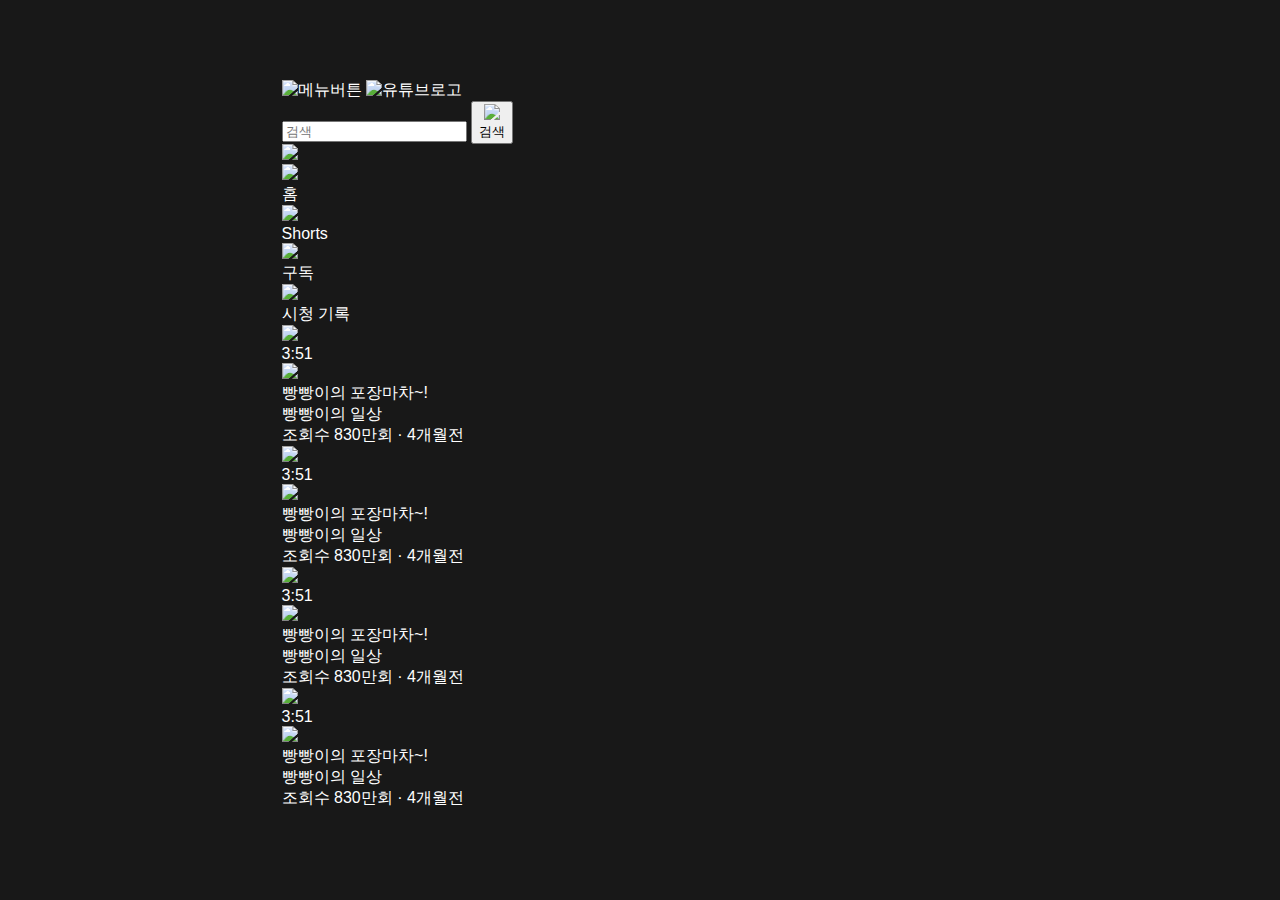
==== index2.html @ 065a7c96 "Add files via upload" ====
<!DOCTYPE html>
<html lang="en">
    <head>
        <meta charset="UTF-8">
        <meta name="viewport" content="width=device-width, initial-scale=1.0">
        <title>Youtube Clone</title>
        <!-- 
            * link tag : 현재 문서에 외부 리소스를 연결할 때 사용.
                         스타일 시트 연결 시 많이 사용.
         -->
        <link rel="stylesheet" href="assets/style/header.css" />
        <link rel="stylesheet" href="assets/style/sidebar.css" />
        <link rel="stylesheet" href="assets/style/video.css" />

        <style>
            body {
                    margin:0;
                    
                    background-color: #181818;
                    color: white;

                    padding-top: 80px;
                    padding-left: 22%;
                    padding-right: 22px;
                    font-family: 'Noto Sans KR', sans-serif;                    
                 }
            p { margin: 0; }
        </style>
    </head>
    <body>
        <!-- 시맨틱 태그 : 의미를 부여한 태그 -->
        <!-- 
            * header tag : 페이지 상단에 소개 및 탐색에 도움을 주는 콘텐츠 영역 
                           제목/로고/검색 등 표시(작성)
        -->
        <header class="header">
            <div class="left-section">
                <img class="hambuger-menu" src="assets/icon/hamburger-menu-icon.svg" alt="메뉴버튼" />
                <img class="youtube-logo" src="assets/icon/youtube-logo-icon.svg" alt="유튜브로고" />
            </div>
            <div class="middle-section">
                <input type="text" class="search-bar" placeholder="검색" />
                <button class="search-button">
                    <img class="search-icon" src="assets/icon/search-icon.svg" />
                    <div class="tooltip">검색</div>
                </button>
            </div>
            <div class="right-section">
                <img class="user-icon" src="assets/icon/user-icon.svg" />
            </div>
        </header>
        <!--
            * nav(navigation) tag : 다른 페이지 연결을 의미
                                    메뉴/목차/색인 등에 사용
        -->
        <nav class="sidebar">
            <div class="sidebar-link">
                <img class="home-icon" src="assets/icon/home-icon.svg" />
                <div>홈</div>
            </div>
            <div class="sidebar-link">
                <img class="shorts-icon" src="assets/icon/shorts-icon.svg" />
                <div>Shorts</div>
            </div>
            <div class="sidebar-link">
                <img class="subs-icon" src="assets/icon/subs-icon.svg" />
                <div>구독</div>
            </div>
            <div class="sidebar-link">
                <img class="history-icon" src="assets/icon/history-icon.svg" />
                <div>시청 기록</div>
            </div>
        </nav>
        <!--
            * main tag : 콘텐츠 내용을 표시하는 영역
                         제목/검색/메뉴 등은 포함하지 않도록 함
        -->
        <main>
            <!--
                * section tag : 콘텐츠를 주제별로 묶을 때 사용하는 태그
            -->
            <section class="video-grid">
                <div class="video-preview">
                    <div class="thumnail-row">
                        <img class="thumnail" src="assets/image/thumnail.png" />
                        <div class="video-time">3:51</div>
                    </div>

                    <div class="video-info-grid">
                        <div class="channel-icon">
                            <img class="user-icon" src="assets/icon/user-icon.svg" />
                        </div>
                        <div class="video-info">
                            <p class="video-title">빵빵이의 포장마차~!</p>
                            <p class="video-author">빵빵이의 일상</p> 
                            <p class="video-stats">조회수 830만회 &#183; 4개월전</p> <!-- &#183; : HTML 특수문자 중 middel dot (·)-->
                        </div>
                    </div>
                </div>
                <div class="video-preview">
                    <div class="thumnail-row">
                        <img class="thumnail" src="assets/image/thumnail.png" />
                        <div class="video-time">3:51</div>
                    </div>

                    <div class="video-info-grid">
                        <div class="channel-icon">
                            <img class="user-icon" src="assets/icon/user-icon.svg" />
                        </div>
                        <div class="video-info">
                            <p class="video-title">빵빵이의 포장마차~!</p>
                            <p class="video-author">빵빵이의 일상</p> 
                            <p class="video-stats">조회수 830만회 &#183; 4개월전</p> <!-- &#183; : HTML 특수문자 중 middel dot (·)-->
                        </div>
                    </div>
                </div> 
                <div class="video-preview">
                    <div class="thumnail-row">
                        <img class="thumnail" src="assets/image/thumnail.png" />
                        <div class="video-time">3:51</div>
                    </div>

                    <!--
                        .channel-icon img : channel-icon 클래스 내 모든 img 태그
                        .channel-icon > img : channel-icon 클래스 내 바로 오는 img 태그
                    -->
                    <div class="video-info-grid">
                        <div class="channel-icon">
                            <img class="user-icon" src="assets/icon/user-icon.svg" />
                        </div>
                        <div class="video-info">
                            <p class="video-title">빵빵이의 포장마차~!</p>
                            <p class="video-author">빵빵이의 일상</p> 
                            <p class="video-stats">조회수 830만회 &#183; 4개월전</p> <!-- &#183; : HTML 특수문자 중 middel dot (·)-->
                        </div>
                    </div>
                </div> 
                <div class="video-preview">
                    <div class="thumnail-row">
                        <img class="thumnail" src="assets/image/thumnail.png" />
                        <div class="video-time">3:51</div>
                    </div>

                    <div class="video-info-grid">
                        <div class="channel-icon">
                            <img class="user-icon" src="assets/icon/user-icon.svg" />
                        </div>
                        <div class="video-info">
                            <p class="video-title">빵빵이의 포장마차~!</p>
                            <p class="video-author">빵빵이의 일상</p> 
                            <p class="video-stats">조회수 830만회 &#183; 4개월전</p> <!-- &#183; : HTML 특수문자 중 middel dot (·)-->
                        </div>
                    </div>
                </div>           
            </section>
        </main>
    </body>
</html>
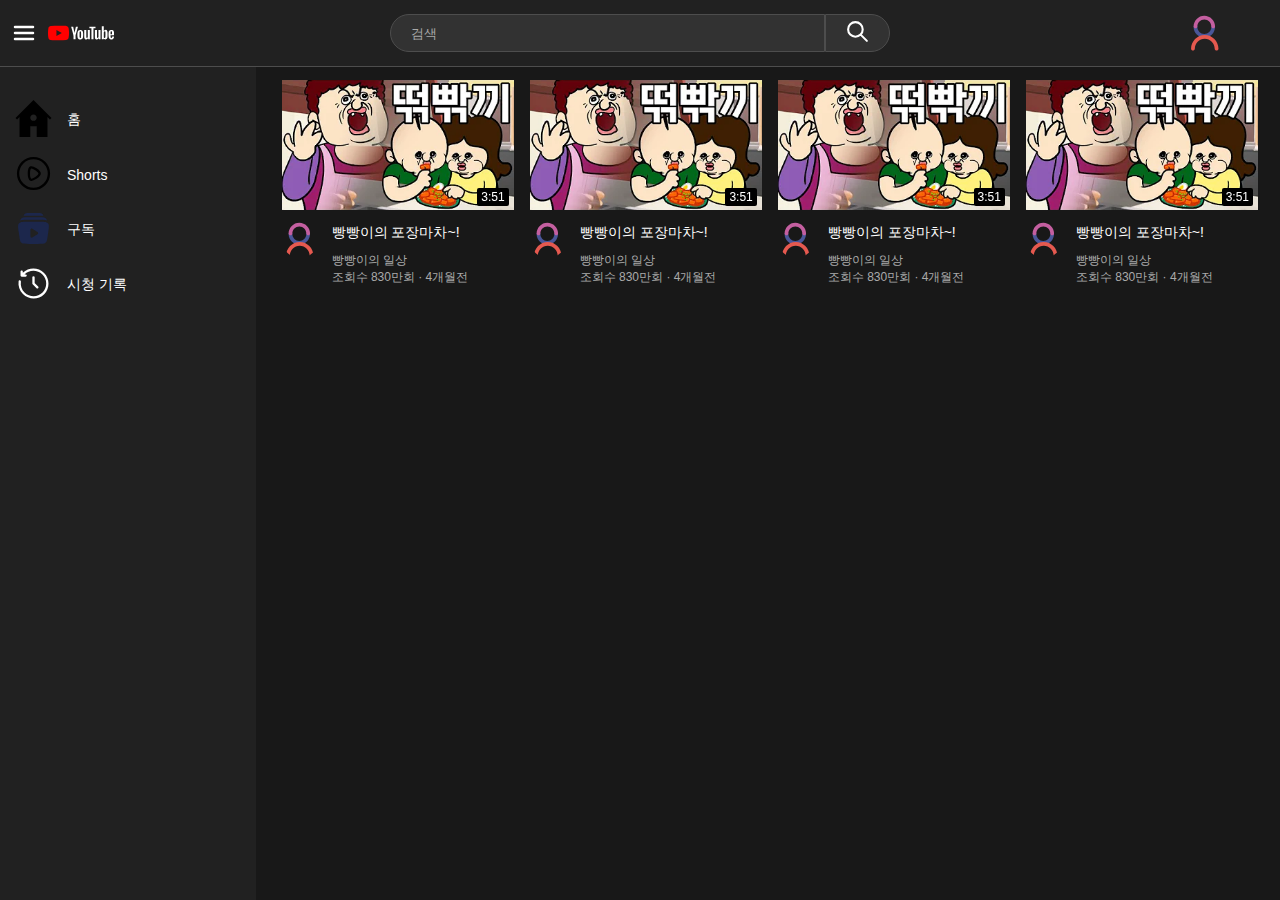
==== commit 141fda4a: "Add files via upload" ====
--- a/index2.html
+++ b/index2.html
@@ -63,7 +63,7 @@
                 <div>Shorts</div>
             </div>
             <div class="sidebar-link">
-                <img class="subs-icon" src="assets/icon/subs-icon.svg" />
+                <img class="subs-icon" src="assets/icon/subscribe-icon.svg" />
                 <div>구독</div>
             </div>
             <div class="sidebar-link">
--- a/assets/style/header.css
+++ b/assets/style/header.css
@@ -0,0 +1,92 @@
+/*
+    - justify-content: space-around => 요소들 사이에 동일한 간격 적용
+*/
+.header { display: flex; flex-direction: row;
+/*
+    - justify-content 
+        * space-around : 요소 동일한 간격. 첫번째 요소, 마지막 요소 좌/우 간격 적용
+        * space-between : 요소 동일한 간격. 첫번째 요소, 마지막 요소 각각 끝에 위치한 후 적용
+*/
+justify-content: space-between;
+
+background-color: #212121;
+border-bottom: 1px solid #4d4d4d;
+/*
+border-bottom-width: 1px;
+border-bottom-style: solid;
+border-bottom-color: #4d4d4d; 
+*/
+position: fixed;
+top: 0;
+right: 0;
+left: 0;
+}
+.left-section { display: flex; }
+/*
+margin/padding 작성 방식에 따른 적용 범위
+ex) padding: 1px 2px 3px 4px; => top right bottom left
+padding: 5px 10px; => top/bottom right/left
+padding: 3px;      => top/bottom/right/left 모두 적용
+*/
+.hambuger-menu { height:24px; padding: 21px 12px; }
+.youtube-logo { height: 66px; }
+
+.middle-section { 
+        display: flex; align-items: center; 
+        margin-left: 70px; margin-right: 35px; 
+        /*
+            flex: 1; => flex-grow: 1; flex-shrink: 1; flex-basis:0%;
+                - flex-grow: flex item 요소의 길이를 늘릴 수 있는 지에 대한 설정
+                            (0: 기존크기 유지(default), 1+: 유동적으로 변경 가능)
+                - flex-shrink: flex item 요소의 길이를 줄일 수 있는 지에 대한 설정
+                            (0: 기존크기 유지, 1+: 설정한 비율로 줄어듦(default:1))
+                - flex-basis: flex item 요소의 기본 크기. default: auto (컨텐츠 너비 기준)
+                            * flex-direction 설정이 row일 때는 너비, column일 때는 높이 기준
+            */
+        flex: 1; 
+        max-width: 500px;   /* 최대 너비(width) */
+        min-width: 320px;   /* 최소 너비(width) */
+        }
+        /* 
+            - border-radius : border부분을 둥글게 처리
+            ex) 20px 0px 0px 20px; => top-left top-right bottom-right bottom-left
+            ex) 20px 10px;         => top-left/bottom-right top-right/bottom-left
+            ex) 20px;              => 모두 (top-left/top-right/bottom-right/bottom-left)
+        */
+.search-bar { 
+    height: 34px; border-radius: 20px 0px 0px 20px;
+    background: #323232; border: 1px solid #4d4d4d; 
+    flex:1;
+    padding-left: 20px;
+    color:white;        /* 입력창에 입력된 글자에 색상 적용 */
+}
+/* 입력창에 표시되는 placeholder 내용에 스타일 적용 */
+.search-bar::placeholder { color: darkgray; }
+.search-button { height: 38px; width: 65px; 
+    border-radius: 0px 20px 20px 0px;
+    background: #323232; border: 1px solid #4d4d4d;
+    cursor: pointer; }
+.search-icon { height: 25px; }
+.tooltip {
+position: absolute;
+padding-left: 10px;
+font-size: 16px;
+color: white;   /* 글자 색 변경 */
+bottom: -30px;
+border-radius: 2px;
+
+opacity: 0;       /* 불투명도 속성*/
+transition: opacity 0.2s; /* 애니메이션 관련 속성 */
+pointer-events: none;     /* 마우스 포인터 이벤트에 대상이 되지 않음 */
+
+background-color: #414141;
+padding: 5px 3px;
+}
+.search-button:hover .tooltip { opacity: 1; }
+/*
+- align-items : 세로축 정렬
+- justify-content : 가로축 정렬
+*/
+.right-section { width: 150px; display: flex; 
+    align-items: center; justify-content: center; }
+.user-icon { height: 36px; }--- a/assets/style/sidebar.css
+++ b/assets/style/sidebar.css
@@ -0,0 +1,23 @@
+.sidebar { width: 20%; min-width: 185px; background-color: #212121; padding: 2% 0; 
+                       
+    position: fixed; /* 고정 배치 적용 설정 */
+    top: 67px; /* 브라우저(전체화면) 기준으로 상단에서 설정 값만큼 간격을 둠 (위치) */
+    bottom: 0; /* 브라우저(전체화면) 기준으로 하단에서 설정 값만큼 간격을 둠 */
+    left: 0;   /* 브라우저(전체화면) 기준으로 왼쪽에서 설정 값만큼 간격을 둠 */
+    /* right */
+  }
+.sidebar-link {
+height: 55px;
+display: flex;
+align-items: center;
+cursor: pointer;
+margin-left: 15px;
+}
+.sidebar-link:hover {
+background-color: #4d4d4d;
+margin-right: 15px;
+border-radius: 8px;
+}
+.sidebar-link div { display: inline-block; margin-left: 15px;
+             color: white; font-size: 14px; }
+.sidebar-link img { height: 37px; margin-bottom: 3px; }--- a/assets/style/video.css
+++ b/assets/style/video.css
@@ -0,0 +1,81 @@
+.video-grid {
+    display: grid;    /* 화면 구조를 그리드 방식으로 설정 */
+    column-gap: 16px; /* 열(column)의 간격 - 16px 간격 */
+    row-gap: 40px;    /* 행(row)의 간격 - 40px 간격 */
+}
+/*
+    @media (조건) : 조건에 따라 스타일 적용
+*/
+/* width 길이의 범위: 484px 이하 */
+@media (max-width: 484px) {  /* width의 최대 길이가 484px까지 스타일 적용 */
+    /*
+        - grid-template-columns : 그리드 형태 정의. 열의 배치.
+          * fr (fraction) : 적용한 값 비율대로 행 또는 열의 크기를 분리
+    */
+    .video-grid {
+        grid-template-columns: 1fr;
+    }
+}
+/* and => 좌측 조건과 우측 조건을 모두 만족할 때 */
+@media (min-width: 485px) and (max-width: 749px) { /* width 길이의 범위: 485px ~ 749px */
+    .video-grid {
+        grid-template-columns: 1fr 1fr;
+    }
+}
+/* width 길이의 범위: 750px ~ 999px */
+@media (min-width: 750px) and (max-width: 999px) {
+    .video-grid {
+        /* 한 행에 3개 열로 표시 */
+        grid-template-columns: 1fr 1fr 1fr;
+    }
+}
+/* width 길이의 범위: 1000px 이상 */
+@media (min-width: 1000px) {
+    .video-grid {
+        grid-template-columns: 1fr 1fr 1fr 1fr;
+    }
+}
+/*
+    - position   : 위치에 대한 스타일 적용 시 기준점 설정
+      * static   : 기준 없음. 배치 불가. (default)
+      * relative : 요소의 기존 위치 기준 배치
+      * absolute : 부모(조상) 요소 기준 배치
+      * fixed    : 뷰포트 기준 배치
+                   -> 뷰포트(viewport): meta 태그에 설정한 width 기준. 전체화면.
+*/
+.thumnail-row {
+    position: relative;
+    margin-bottom: 8px;
+}
+.thumnail { width: 100%; }
+.video-time { 
+              position: absolute;
+              bottom: 8px;
+              right: 5px;
+
+              font-size: 12px;
+              font-weight: 500;
+              background-color: black;
+              padding: 2px 4px;
+              border-radius: 2px;
+            }
+
+.video-info-grid {
+    display: grid;
+    grid-template-columns: 50px 1fr;
+}
+.channel-icon > img { /* .video-info-grid 영역 내 바로 위치한 img 태그*/
+    width: 36px;
+    border-radius: 50px;
+}
+
+.video-title {
+    font-size: 14px;
+    font-weight: 500;
+    line-height: 20px;
+    margin-bottom: 10px;
+}
+.video-author, .video-stats { /* video-author 클래스와 video-stats 클래스에 적용*/
+    font-size: 12px;
+    color: #aaaaaa;
+} 
